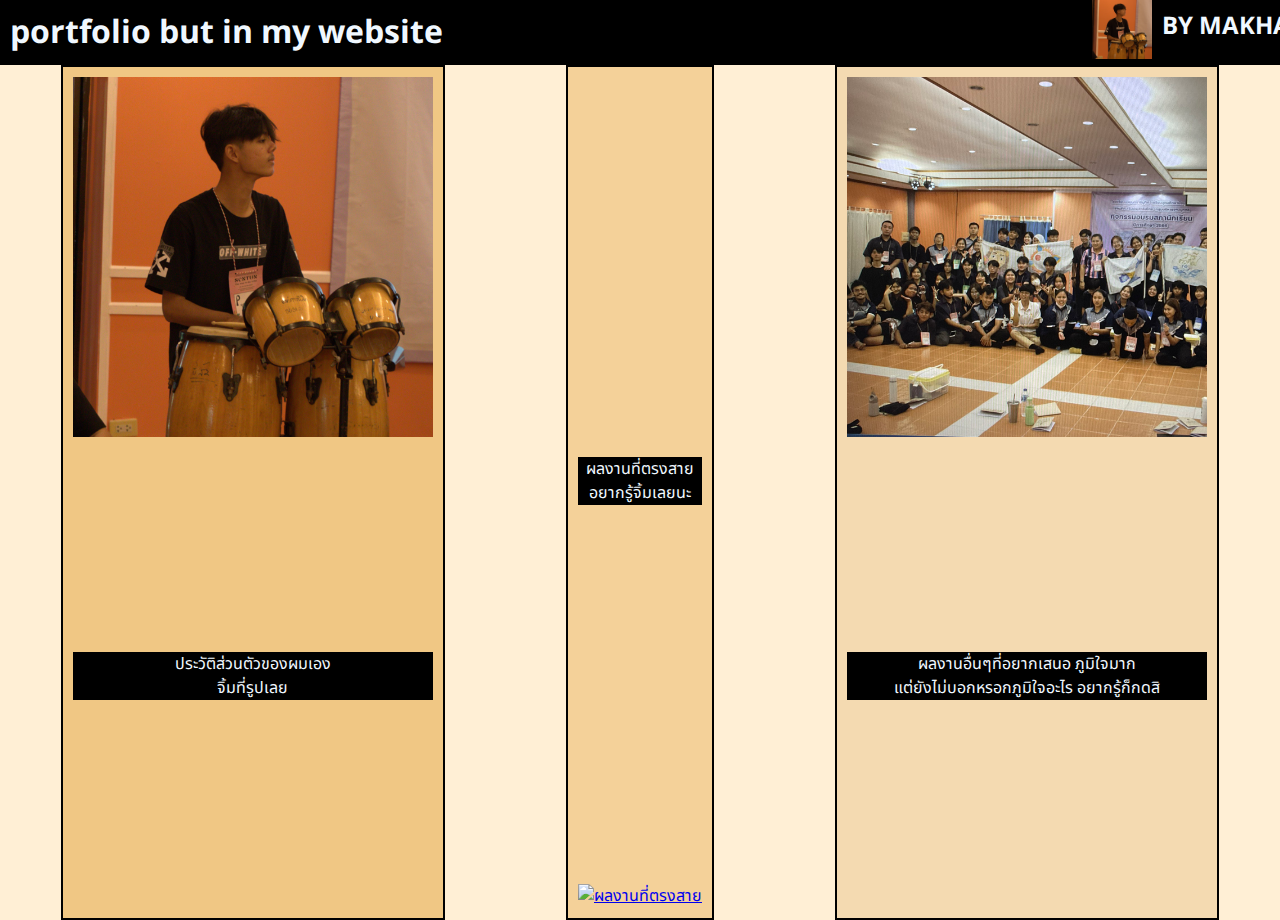
==== index.html @ f27d2041 "Add files via upload" ====
<!DOCTYPE html>
<html lang="en">
<head>
    <meta charset="UTF-8">
    <meta name="viewport" content="width=device-width, initial-scale=1.0">
    <title>Document</title>
    <link rel="stylesheet" href="style.css">
</head>
<body>
    <div class="BG">
        <div class="top">
            <div><h1>portfolio but in my website</h1></div>
            <div class="home">
            <div class="home2"><a href="http://127.0.0.1:5500/NextGen/index.html"><img src="me.png" alt="MAKHA"width = "60" height = "60"></a></div>
            <!-- <div class="pum"><button id = "my_button">หน้าแรกจ้า</button> -->
            <div><h2>BY MAKHA</h2></div>
            </div>
        </div>
        <div class="BT">
            <div class="BT1">
                <div><a href="http://127.0.0.1:5500/NextGen/p1.html"><img src="me.png" alt="MAKHA"width = "360" height = "360"></a></div>
                <div class="box3">ประวัติส่วนตัวของผมเอง<br>จิ้มที่รูปเลย</div>
            </div>
            <div class="BT2">
                <div class="box3">ผลงานที่ตรงสาย<br>อยากรู้จิ้มเลยนะ</div>
                <div><a href="http://127.0.0.1:5500/NextGen/p2.html"><img src="CE.jpg" alt="ผลงานที่ตรงสาย"width = "360" height = "360"></a></div>
            </div>
            <div class="BT3">
                <div><a href="http://127.0.0.1:5500/NextGen/p3.html"><img src="kknt.jpg" alt="ผลงานอื่นๆที่อยากเสนอ"width = "360" height = "360"></a></div>
                <div class="box3">ผลงานอื่นๆที่อยากเสนอ ภูมิใจมาก<br>แต่ยังไม่บอกหรอกภูมิใจอะไร อยากรู้ก็กดสิ</div>
            </div>

        
        </div>
        





    </div>

    
</body>
</html>
---- style.css ----
/* h1 {
    color:rebeccapurple;
    font-size: 64px;
 } */

 /* A {background-color: rgb(0, 0, 0);
    color: aliceblue;
    padding: 70px;
    font-size: 2em;
    font-weight: 300;
 } */
 /* B {background-color: blue;
    border: 1px solid pink;
    padding: 70px;
    margin: 20;
    font-size: 2em;
    font-weight: 200;
 }
 C {background-color: red;
    border: 1px solid pink;
    padding: 70px;
    margin: 20;
    font-size: 2em;
    font-weight: 200;
 } */ 

 /* EG */
 @import url('https://fonts.googleapis.com/css2?family=Port+Lligat+Sans&display=swap');
 /* TH */
 @import url('https://fonts.googleapis.com/css2?family=Noto+Sans+Thai:wght@300&display=swap');

 
.BG {
   background-color: bisque;
   height: 100vh;
   width: 100%;
   /* font-family: 'Port Lligat Sans', sans-serif; */
   font-family: 'Noto Sans Thai', sans-serif;
     
 }
 .BG1 {
   background-color: bisque;
   height: 100%;
   width: 100%;
   /* font-family: 'Port Lligat Sans', sans-serif; */
   font-family: 'Noto Sans Thai', sans-serif;
   padding: 10px;
   
   
 }
 
.MAKHA1 {
   background-color: antiquewhite;
   display: flex;
   flex-direction: row;
   
   
}
.MAKHA2 {
   background-color: antiquewhite;
   


}
.ME2 {
   display: flex;
   justify-content: space-between;
   flex-direction: column;
   

}
.ME2 * {
   margin: 12px;

   
}

.IGFB {
   display: grid;
   grid-template-columns: auto auto;

}


 
.FB {
   display: flex;
   grid-template-columns: auto auto;
   justify-content: space-around;
}
.FB1 {
   border: 2px solid black;
}

.IG {
   display: flex;
   grid-template-columns: auto auto;
   justify-content: space-around;
}
.IG1 {
   border: 2px solid black;
}

.BT{
   
   color: aliceblue;
   background-color: papayawhip;
   display: grid;
   grid-template-columns: auto auto auto;
   justify-content: space-around;
   height: 95%;
   
}
.BT1 {
   border: 2px solid black;
     display: grid;
     grid-template-rows: auto auto;
     padding: 10px;
     align-items: start;
     background-color: rgb(240, 199, 132);

}
.BT2 {
   border: 2px solid black;
   display: grid;
   grid-template-rows: auto auto;
   padding: 10px;
   align-items: end;
   background-color: rgb(244, 209, 153);
   

}
.BT3 {
   border: 2px solid black;
   display: grid;
   grid-template-rows: auto auto;
   padding: 10px;
   align-items: start;
   background-color: rgb(244, 218, 177);

}

.under {
   display: flex;
    justify-content: space-between;
    height: 95%;
    background-color: aqua;

}
 
img:hover {
   animation: shake 0.5s;
   animation-iteration-count: infinite;
 }
 
 @keyframes shake {
   0% { transform: translate(1px, 1px) rotate(0deg); }
   10% { transform: translate(-1px, -2px) rotate(-1deg); }
   20% { transform: translate(-3px, 0px) rotate(1deg); }
   30% { transform: translate(3px, 2px) rotate(0deg); }
   40% { transform: translate(1px, -1px) rotate(1deg); }
   50% { transform: translate(-1px, 2px) rotate(-1deg); }
   60% { transform: translate(-3px, 1px) rotate(0deg); }
   70% { transform: translate(3px, 1px) rotate(-1deg); }
   80% { transform: translate(-1px, -1px) rotate(1deg); }
   90% { transform: translate(1px, 2px) rotate(0deg); }
   100% { transform: translate(1px, -2px) rotate(-1deg); }
 }
 img:hover {
   -webkit-transform: scaleX(-1);
   transform: scaleX(-1);
 }







 .container{
height: 100vh;

 }
 
 .top{
    background-color: black;
    color: aliceblue;
height: 5%;
width: 100%;
display: flex ;
align-items: center;
justify-content: space-between;
padding: 10px;
font-family: 'Port Lligat Sans', sans-serif;
font-family: 'Noto Sans Thai', sans-serif;
 }
 .home{
   display: flex;
   justify-content: end;
 }
 .home2{
   padding: 10px;
 }


 .box4{
      display: flex;
      flex-direction: column;
      justify-content: space-around;
      background-color: bisque;
   
   /* font-family: 'Port Lligat Sans', sans-serif; */
   font-family: 'Noto Sans Thai', sans-serif;
  
      

 }

 .twobox{
    

 }

 .one {
   padding: 10px;
 }

 .vd1 {
   display: flex;
   flex-direction: row;
   
   
 }
 .vd2 {
   display: flex;
   flex-direction: row;
   
 }





 .pum{
   font-family: 'Noto Sans Thai', sans-serif;
   display: flex;
   flex-direction: row;
   
   
 }
button{
   font-family: 'Noto Sans Thai', sans-serif;
   height: auto;
   
}

 .top-container{
    display: flex;
    justify-content: space-between;
    width: 8%;
    
 }
 .top-container > div {
   width: 20px;
  height: 20px;
  background-color: black;
  text-align: center;
  
 }


.top-container > div:hover {
   background-color: white;
   color: black;
}

 .button{
background-color: blue;
display: flex;
    justify-content: space-between;
    height: 100vh;
    
    
 }
 .button1{
    background-color: plum;
    width: 50%;
    height: 100vh;
    padding: 10px;
    
    
 }
 .button2{
    background-color: purple;
    width: 50%;
    height: 100vh;
    padding: 10px; 
 }
 @media screen and (max-width: 720px) {
   .button {
      display: flex;
      flex-direction: column;


   }
   .button1{
      width: 100%;
      
   }
   .button2{
      width: 100%;
      
   }
   .top-container{
      display: none
   }
}

 
 





 .grid-container{
    display: grid;
    grid-template-columns:auto 8em auto;
    background-color:red ;
    padding: 20px;
    gap: 4px;
    justify-content:stretch;
 }
 .grid-container>div{
    background-color: white;
    text-align: center;
    padding: 20px 0;
    font-size: 30px;
    border: 1px solid black;
 }





.กรอบใหญ่{
    height: 100vh;
    background-color: blue;
    display: grid;
    grid-template-columns: 70% 30%;
    border: 4px solid white;
    
 }
.กรอบย่อย {
   display: grid;
   justify-content: stretch;
   grid-template-rows: 70% 30%;
   border: 4px solid white;
   
}
.กรอบAB {
   display: grid;
   grid-template-columns: 50% 50%;


}

.กรอบA {
    background-color: red;
    text-align: start;
    height: 70vh;
    padding: 10px;
    font-size: 20px;
    color: aliceblue;
    border: 4px solid white;
    /* border: 1px solid black;    */
 }
.กรอบB {
    background-color: blue;
    font-size: 30px;
    display: grid;
    grid-template-columns: 50% 50%;
    justify-content: stretch;
    /* border: 4px solid white; */
    font-size: 20px;
    color: aliceblue;
    
 }
 
 .B1 { 
   text-align: start;
   border: 4px solid white;
   padding: 10px;
 }
 .B2 { 
   text-align: start;
   border: 4px solid white;
   padding: 10px;
 }
 .B3 { 
   text-align: start;
   border: 4px solid white;
   padding: 10px;
 }
 .B4 { 
   text-align: start;
   border: 4px solid white;
   padding: 10px;
 }
 
.กรอบC {
    background-color: green;
    text-align: start;
    
    border: 4px solid white;
    font-size: 20px;
    padding: 10px;
    color: aliceblue;

 }
.กรอบD {
    background-color: gray;
    text-align: start;
    font-size: 20px;
    border: 8px solid white;
    align-items: stretch;
    color: aliceblue;
    padding: 10px;
 }


 



 body {
   margin: 0px;
 }

 .box {
   width: 100%;
   height: 500px;
   background-color:grey;
   border: 10px solid red;
   display: flex;
   justify-content: space-between;
   align-items:center;
   padding: 20px;
 }

 .box2 {
   width: 200px;
   height: 200px;
   background-color: white;
 }
 .box3 {
   text-align: center;
   background-color: black;
 }






 @media screen and (max-width: 600px) {
   .BG {
     width: 100%;
   }
   .BG12{
      .box4{
         width: 100%;
         display: flex;
         flex-direction: row;
      }
   }
   .BG1 {
      width: 100%;
    }
    .BG12 {
      width: 100%;
      display: flex;
      flex-direction: column;
    }
   .IGFB {
      display: flex;
      /* grid-template-rows: auto ; */
      justify-content: space-around;
      flex-direction: column;
   }
   .BT {
      width: 100%;
      display: flex;
      justify-content: space-between;
      flex-direction: column;

   }
   .BT1 {
      width: 100%;
    }
   .BG2 {
       width: 100%;
     }
     .box4{
      width: 100%;
   }
   .BG3 {
      width: 100%;
    }

   .top{
      background-color: black;
      color: aliceblue;
  height: 5%;
  display: flex ;
  align-items: center;
  justify-content: space-between;
  padding: 10px;
  font-family: 'Port Lligat Sans', sans-serif;
   }
 }



 @media screen and (max-width: 900px) {
   .BG {
     width: 100%;
   }
   .box4{
      width: 100%;
      display: flex;
      flex-direction: row;
   }
   .BG1 {
      width: 100%;
    }
    .BG12 {
      width: 100%;
      display: flex;
      flex-direction: column;
    }
    .IGFB {
      display: flex;
      /* grid-template-rows: auto; */
      justify-content: space-around;
      flex-direction: column;
   }
   .BT {
      width: 100%;
      display: flex;
      justify-content: space-between;
      flex-direction: column;
   }
   .BT1 {
      width: 100%;
    }
   .BG2 {
       width: 100%;
     }
   .BG3 {
      width: 100%;
    }

   
   .top{
      background-color: black;
      color: aliceblue;
  height: 5%;
  display: flex ;
  align-items: center;
  justify-content: space-between;
  padding: 10px;
  font-family: 'Port Lligat Sans', sans-serif;
   }
   

 }
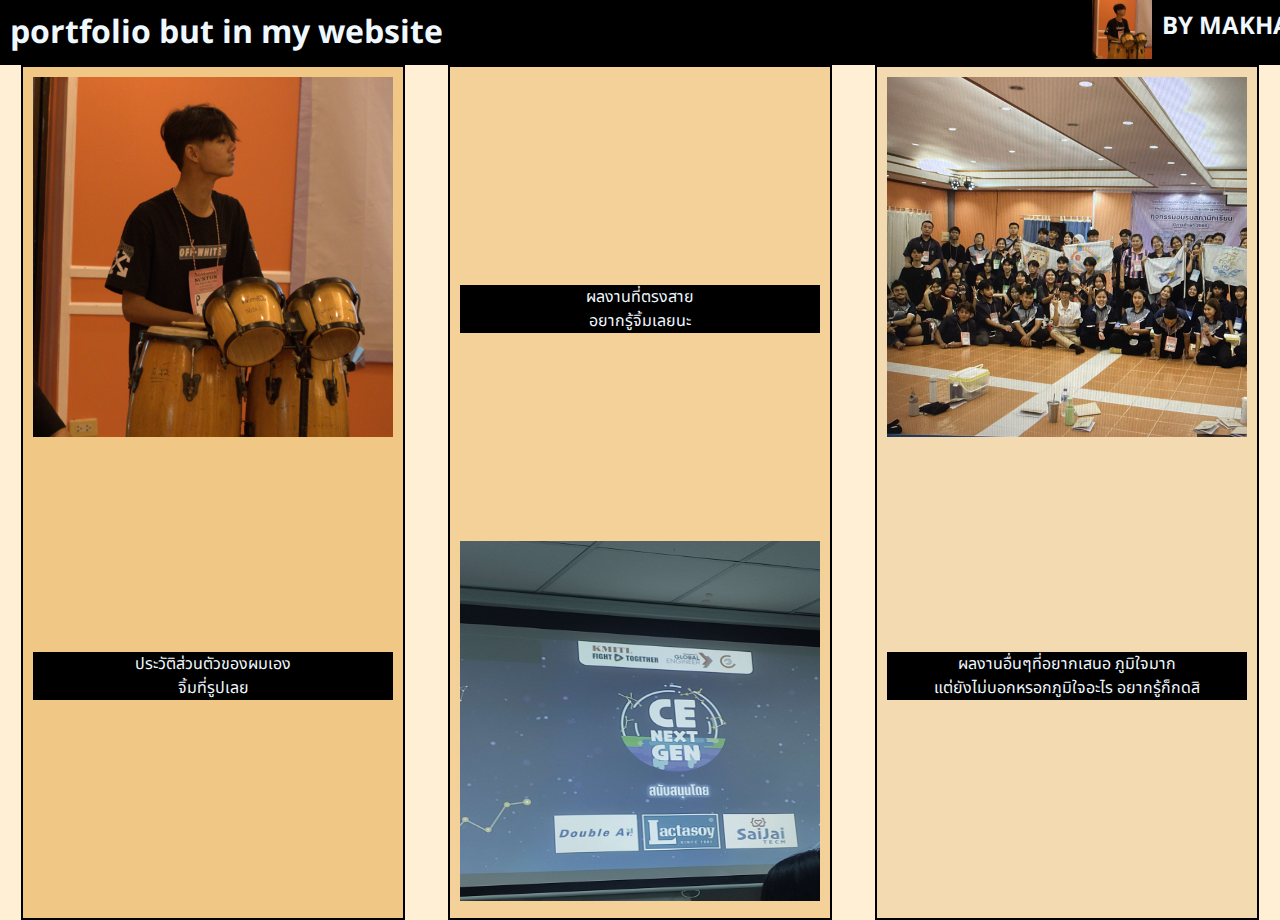
==== commit 9650f3f5: "Add files via upload" ====
--- a/index.html
+++ b/index.html
@@ -23,7 +23,7 @@
             </div>
             <div class="BT2">
                 <div class="box3">ผลงานที่ตรงสาย<br>อยากรู้จิ้มเลยนะ</div>
-                <div><a href="http://127.0.0.1:5500/NextGen/p2.html"><img src="CE.jpg" alt="ผลงานที่ตรงสาย"width = "360" height = "360"></a></div>
+                <div><a href="http://127.0.0.1:5500/NextGen/p2.html"><img src="ce.jpg" alt="ผลงานที่ตรงสาย"width = "360" height = "360"></a></div>
             </div>
             <div class="BT3">
                 <div><a href="http://127.0.0.1:5500/NextGen/p3.html"><img src="kknt.jpg" alt="ผลงานอื่นๆที่อยากเสนอ"width = "360" height = "360"></a></div>
